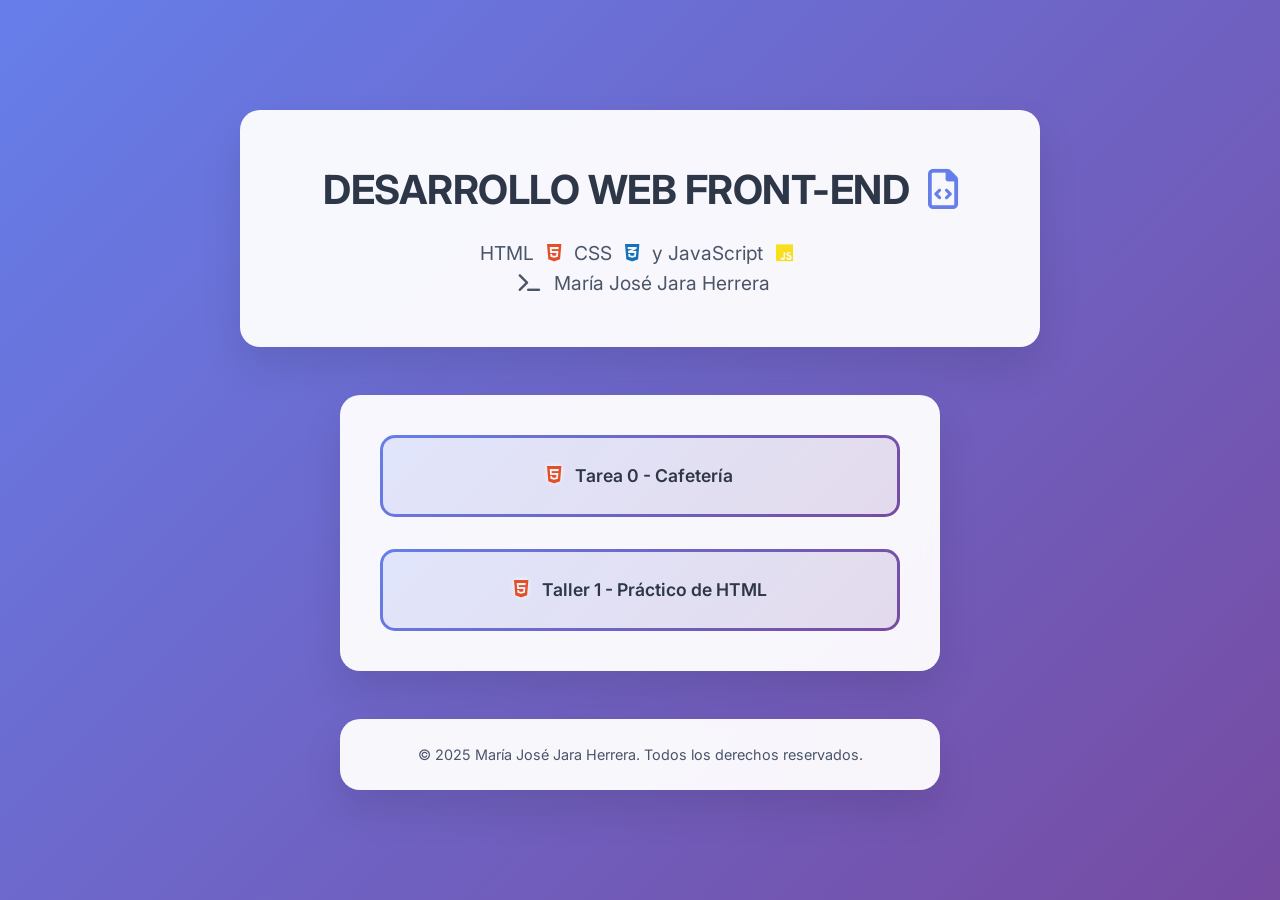
==== index.html @ c1328c1d "Taller 1" ====
<!DOCTYPE html>
<html lang="en">
<head>
    <meta charset="UTF-8">
    <meta name="viewport" content="width=device-width, initial-scale=1.0">
    <title>Clase 4 – Taller Práctico de HTML</title>
    <link rel="stylesheet" href="https://cdnjs.cloudflare.com/ajax/libs/font-awesome/6.0.0-beta3/css/all.min.css">
    <link rel="preconnect" href="https://fonts.googleapis.com">
    <link rel="preconnect" href="https://fonts.gstatic.com" crossorigin>
    <link href="https://fonts.googleapis.com/css2?family=Inter:ital,opsz,wght@0,14..32,100..900;1,14..32,100..900&family=M+PLUS+Rounded+1c&display=swap" rel="stylesheet">
    
    <style>
        * {
            margin: 0;
            padding: 0;
            box-sizing: border-box;
        }

        body {
            font-family: 'Inter', sans-serif;
            line-height: 1.6;
            background: linear-gradient(135deg, #667eea 0%, #764ba2 100%);
            min-height: 100vh;
            display: flex;
            flex-direction: column;
            justify-content: center;
            align-items: center;
            padding: 2rem;
        }

        header {
            background: rgba(255, 255, 255, 0.95);
            backdrop-filter: blur(10px);
            border-radius: 20px;
            padding: 3rem 2rem;
            margin-bottom: 3rem;
            box-shadow: 0 20px 40px rgba(0, 0, 0, 0.1);
            text-align: center;
            max-width: 800px;
            width: 100%;
        }

        header h1 {
            font-size: 2.5rem;
            font-weight: 700;
            color: #2d3748;
            margin-bottom: 1rem;
            letter-spacing: -0.5px;
        }

        header h1 i {
            color: #667eea;
            margin-left: 10px;
        }

        header p {
            font-size: 1.2rem;
            color: #4a5568;
            font-weight: 400;
        }

        header p i {
            margin: 0 8px;
            transition: transform 0.3s ease;
        }

        header p i:hover {
            transform: scale(1.2);
        }

        .fa-html5 {
            color: #e34f26;
        }

        .fa-css3-alt {
            color: #1572b6;
        }

        .fa-js {
            color: #f7df1e;
        }

        .fa-terminal {
            color: #4a5568;
        }

        #Tareas {
            background: rgba(255, 255, 255, 0.95);
            backdrop-filter: blur(10px);
            border-radius: 20px;
            padding: 2.5rem;
            margin-bottom: 3rem;
            box-shadow: 0 20px 40px rgba(0, 0, 0, 0.1);
            display: flex;
            flex-direction: column;
            gap: 2rem;
            max-width: 600px;
            width: 100%;
        }

        #Tareas a {
            display: inline-block;
            padding: 1.5rem 2rem;
            background: rgba(255, 255, 255, 0.8);
            color: #2d3748;
            text-decoration: none;
            border-radius: 15px;
            font-weight: 600;
            font-size: 1.1rem;
            transition: all 0.3s ease;
            text-align: center;
            border: 3px solid transparent;
            background-clip: padding-box;
            position: relative;
        }

        #Tareas a::before {
            content: '';
            position: absolute;
            top: -3px;
            left: -3px;
            right: -3px;
            bottom: -3px;
            background: linear-gradient(135deg, #667eea 0%, #764ba2 100%);
            border-radius: 15px;
            z-index: -1;
        }

        #Tareas a:hover {
            transform: translateY(-5px);
            box-shadow: 0 15px 35px rgba(102, 126, 234, 0.4);
            color: white;
        }

        #Tareas a:hover::before {
            background: linear-gradient(135deg, #764ba2 0%, #667eea 100%);
        }

        #Tareas a i {
            margin-right: 10px;
            font-size: 1.2rem;
            text-shadow: rgba(255, 255, 255, 1) 0px 0px 5px;
        }

        footer {
            background: rgba(255, 255, 255, 0.95);
            backdrop-filter: blur(10px);
            border-radius: 20px;
            padding: 1.5rem 2rem;
            box-shadow: 0 20px 40px rgba(0, 0, 0, 0.1);
            max-width: 600px;
            width: 100%;
        }

        footer p {
            text-align: center;
            font-size: 0.9rem;
            color: #4a5568;
            font-weight: 400;
        }
    </style>

    <!-- Favicon estándar -->
    <link rel="icon" type="image/png" sizes="32x32" href="favicon_io/favicon-32x32.png">
    <link rel="icon" type="image/png" sizes="16x16" href="favicon_io/favicon-16x16.png">
    <link rel="shortcut icon" href="favicon_io/favicon.ico">
    <!-- Iconos para dispositivos Android -->
    <link rel="icon" type="image/png" sizes="192x192" href="favicon_io/android-chrome-192x192.png">
    <!-- Icono para dispositivos Apple -->
    <link rel="apple-touch-icon" sizes="180x180" href="favicon_io/apple-touch-icon.png">
    <!-- Archivo manifest para compatibilidad con apps web progresivas -->
    <link rel="manifest" href="favicon_io/site.webmanifest">
</head>

<body>
    <header>
        <h1>DESARROLLO WEB FRONT-END <i class="fa-regular fa-file-code"></i></h1>
        <p>HTML <i class="fa-brands fa-html5"></i> CSS <i class="fa-brands fa-css3-alt"></i> y JavaScript <i class="fa-brands fa-js"></i> <br/> 
            <i class="fa-solid fa-terminal"></i> María José Jara Herrera</p>
    </header>

    <section id="Tareas">
        <a href="/T0/index.html"><i class="fa-brands fa-html5"></i> Tarea 0 - Cafetería</a>
        <a href="/T1/index.html"><i class="fa-brands fa-html5"></i> Taller 1 - Práctico de HTML</a>
    </section>

    <footer>
        <p>&copy; 2025 María José Jara Herrera. Todos los derechos reservados.</p>
    </footer>
</body>
</html>
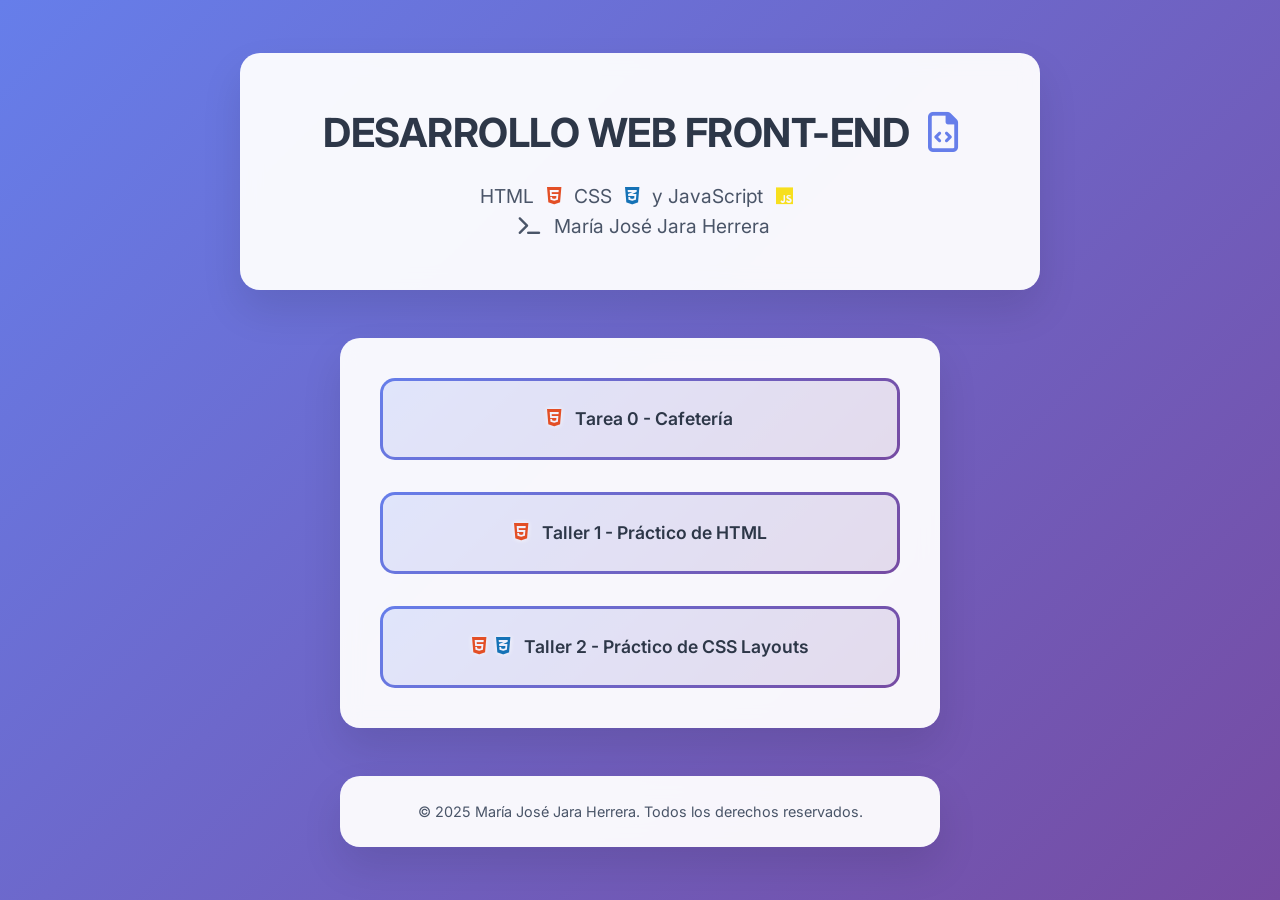
==== commit a1cda318: "Update index home" ====
--- a/index.html
+++ b/index.html
@@ -3,7 +3,7 @@
 <head>
     <meta charset="UTF-8">
     <meta name="viewport" content="width=device-width, initial-scale=1.0">
-    <title>Clase 4 – Taller Práctico de HTML</title>
+    <title>DESARROLLO WEB FRONT-END</title>
     <link rel="stylesheet" href="https://cdnjs.cloudflare.com/ajax/libs/font-awesome/6.0.0-beta3/css/all.min.css">
     <link rel="preconnect" href="https://fonts.googleapis.com">
     <link rel="preconnect" href="https://fonts.gstatic.com" crossorigin>
@@ -180,8 +180,9 @@
     </header>
 
     <section id="Tareas">
-        <a href="/T0/index.html"><i class="fa-brands fa-html5"></i> Tarea 0 - Cafetería</a>
-        <a href="/T1/index.html"><i class="fa-brands fa-html5"></i> Taller 1 - Práctico de HTML</a>
+        <a href="Tarea 0/index.html"><i class="fa-brands fa-html5"></i> Tarea 0 - Cafetería</a>
+        <a href="Taller 1/index.html"><i class="fa-brands fa-html5"></i> Taller 1 - Práctico de HTML</a>
+        <a href="Taller 2/index.html"><i class="fa-brands fa-html5"></i><i class="fa-brands fa-css3-alt"></i> Taller 2 - Práctico de CSS Layouts</a>
     </section>
 
     <footer>
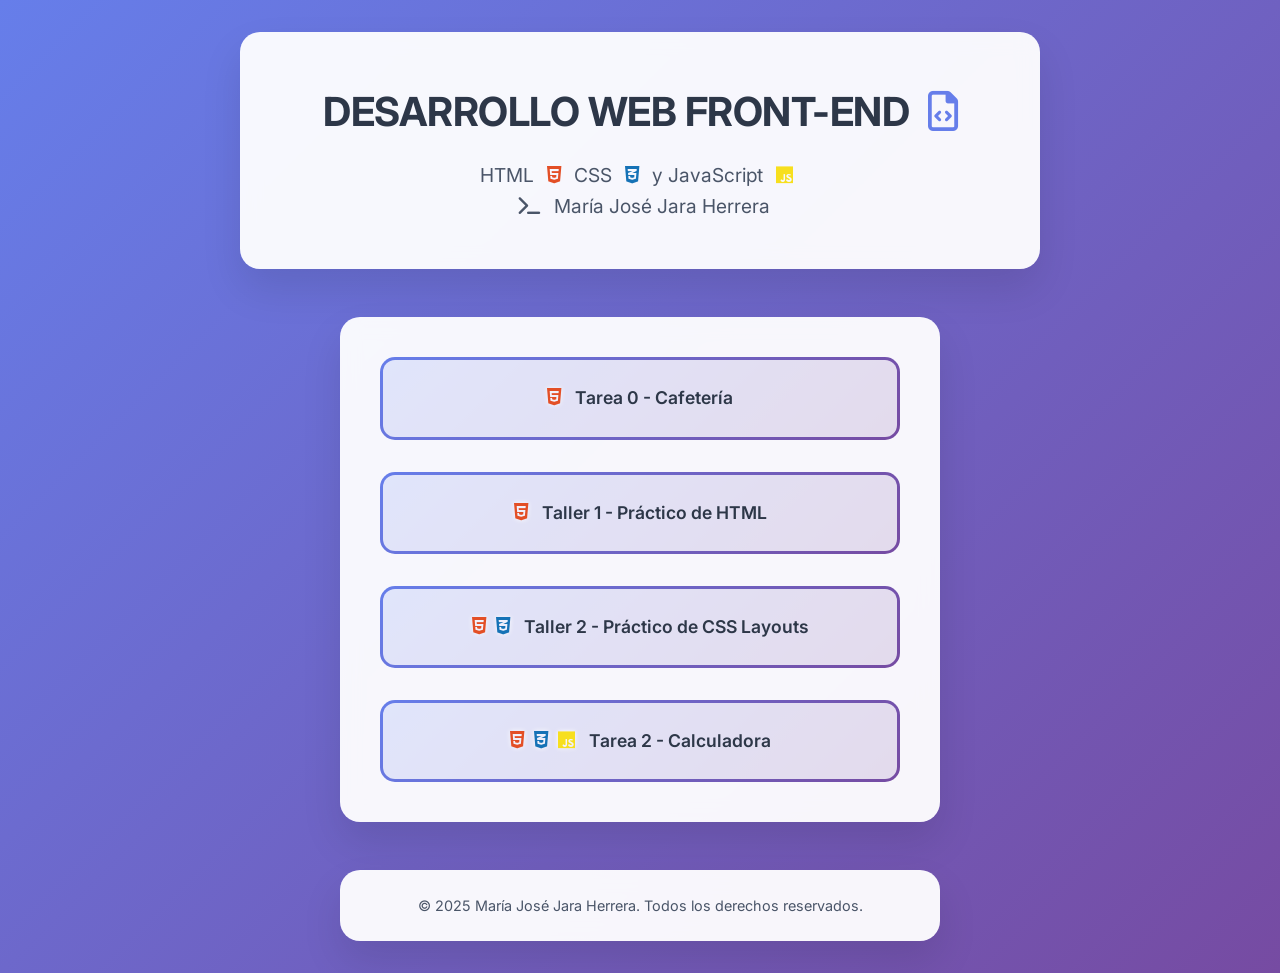
==== commit 181de041: "Tarea Calculadora" ====
--- a/index.html
+++ b/index.html
@@ -183,6 +183,7 @@
         <a href="Tarea 0/index.html"><i class="fa-brands fa-html5"></i> Tarea 0 - Cafetería</a>
         <a href="Taller 1/index.html"><i class="fa-brands fa-html5"></i> Taller 1 - Práctico de HTML</a>
         <a href="Taller 2/index.html"><i class="fa-brands fa-html5"></i><i class="fa-brands fa-css3-alt"></i> Taller 2 - Práctico de CSS Layouts</a>
+        <a href="Tarea 2/index.html"><i class="fa-brands fa-html5"></i><i class="fa-brands fa-css3-alt"></i><i class="fa-brands fa-js"></i> Tarea 2 - Calculadora</a>
     </section>
 
     <footer>
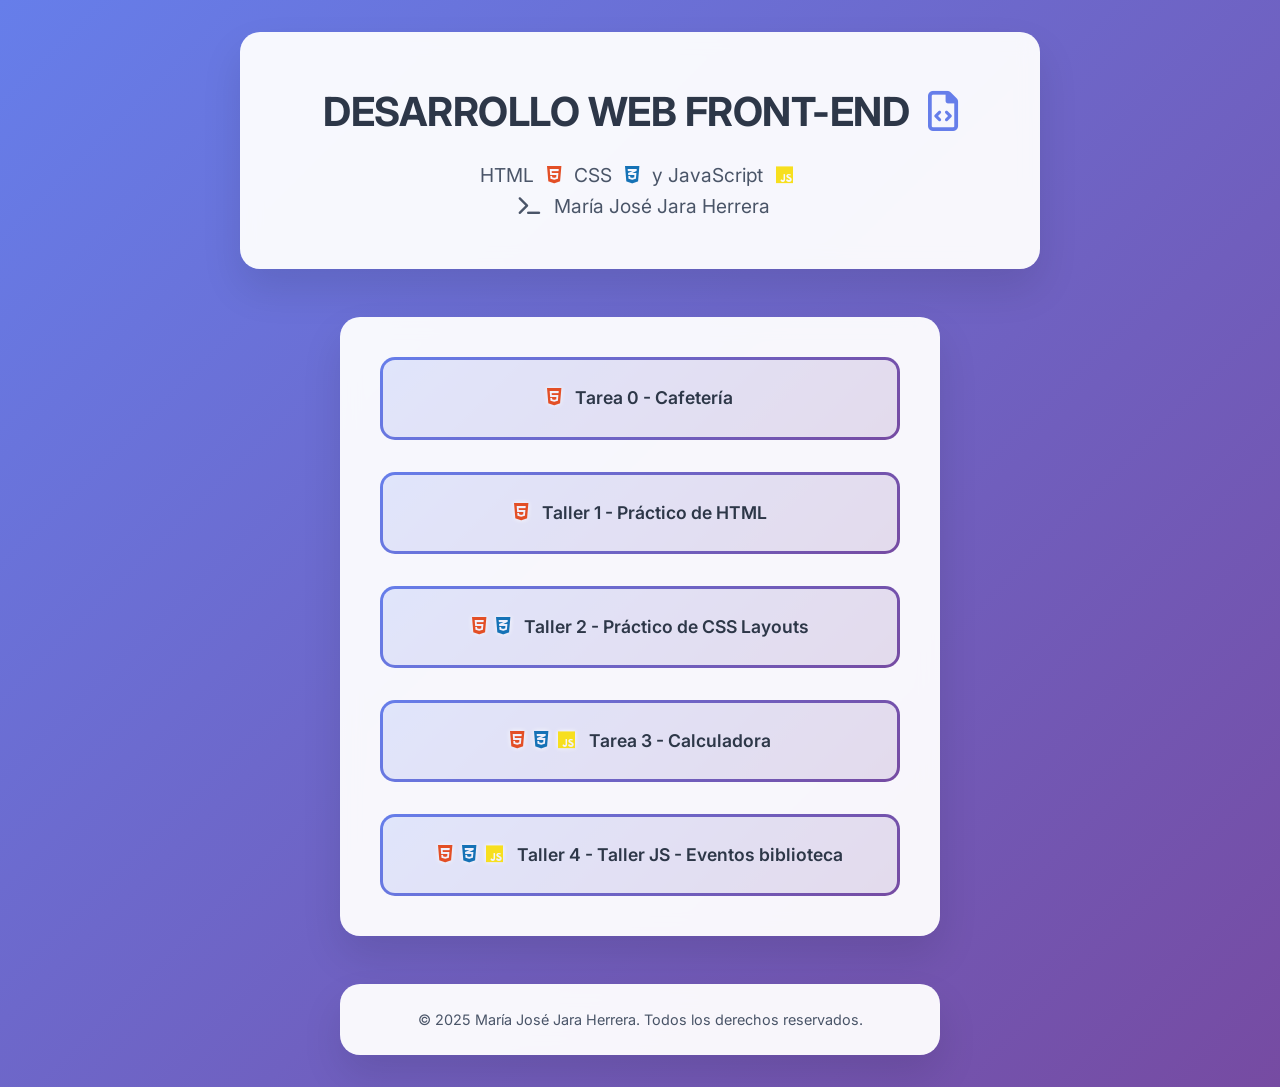
==== commit fc3471c5: "Taller 4" ====
--- a/index.html
+++ b/index.html
@@ -183,7 +183,8 @@
         <a href="Tarea 0/index.html"><i class="fa-brands fa-html5"></i> Tarea 0 - Cafetería</a>
         <a href="Taller 1/index.html"><i class="fa-brands fa-html5"></i> Taller 1 - Práctico de HTML</a>
         <a href="Taller 2/index.html"><i class="fa-brands fa-html5"></i><i class="fa-brands fa-css3-alt"></i> Taller 2 - Práctico de CSS Layouts</a>
-        <a href="Tarea 2/index.html"><i class="fa-brands fa-html5"></i><i class="fa-brands fa-css3-alt"></i><i class="fa-brands fa-js"></i> Tarea 2 - Calculadora</a>
+        <a href="Tarea 3/index.html"><i class="fa-brands fa-html5"></i><i class="fa-brands fa-css3-alt"></i><i class="fa-brands fa-js"></i> Tarea 3 - Calculadora</a>
+        <a href="Taller 4/index.html"><i class="fa-brands fa-html5"></i><i class="fa-brands fa-css3-alt"></i><i class="fa-brands fa-js"></i> Taller 4 - Taller JS - Eventos biblioteca</a>
     </section>
 
     <footer>
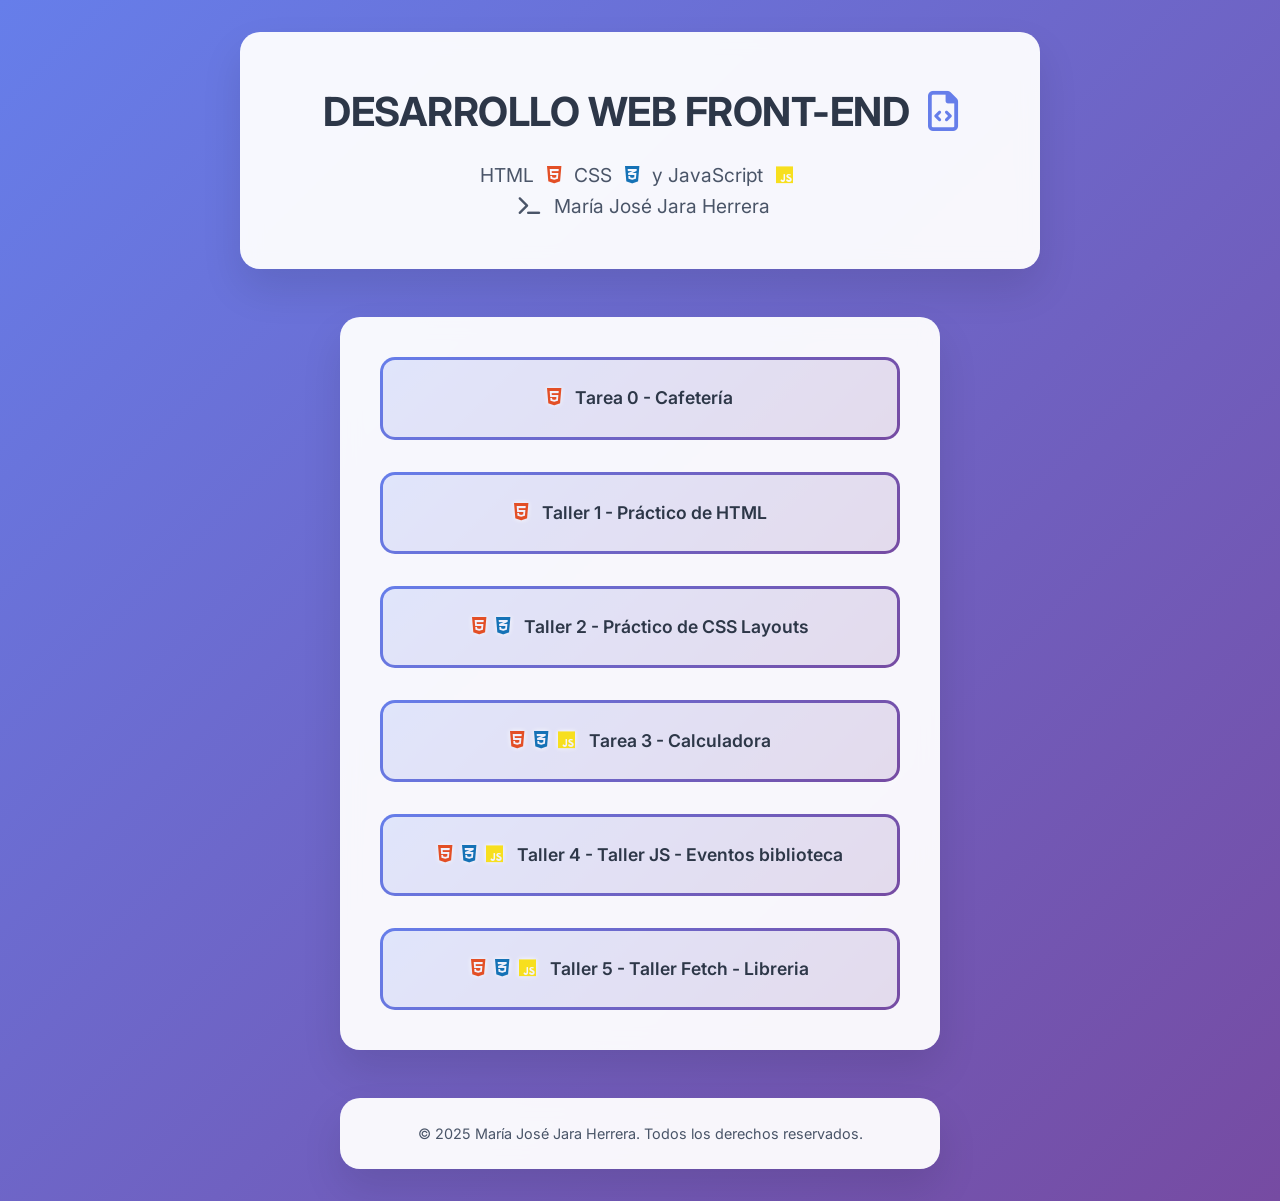
==== commit 7798543d: "Taller 5" ====
--- a/index.html
+++ b/index.html
@@ -185,6 +185,7 @@
         <a href="Taller 2/index.html"><i class="fa-brands fa-html5"></i><i class="fa-brands fa-css3-alt"></i> Taller 2 - Práctico de CSS Layouts</a>
         <a href="Tarea 3/index.html"><i class="fa-brands fa-html5"></i><i class="fa-brands fa-css3-alt"></i><i class="fa-brands fa-js"></i> Tarea 3 - Calculadora</a>
         <a href="Taller 4/index.html"><i class="fa-brands fa-html5"></i><i class="fa-brands fa-css3-alt"></i><i class="fa-brands fa-js"></i> Taller 4 - Taller JS - Eventos biblioteca</a>
+        <a href="Taller 5/index.html"><i class="fa-brands fa-html5"></i><i class="fa-brands fa-css3-alt"></i><i class="fa-brands fa-js"></i> Taller 5 - Taller Fetch - Libreria</a>
     </section>
 
     <footer>
